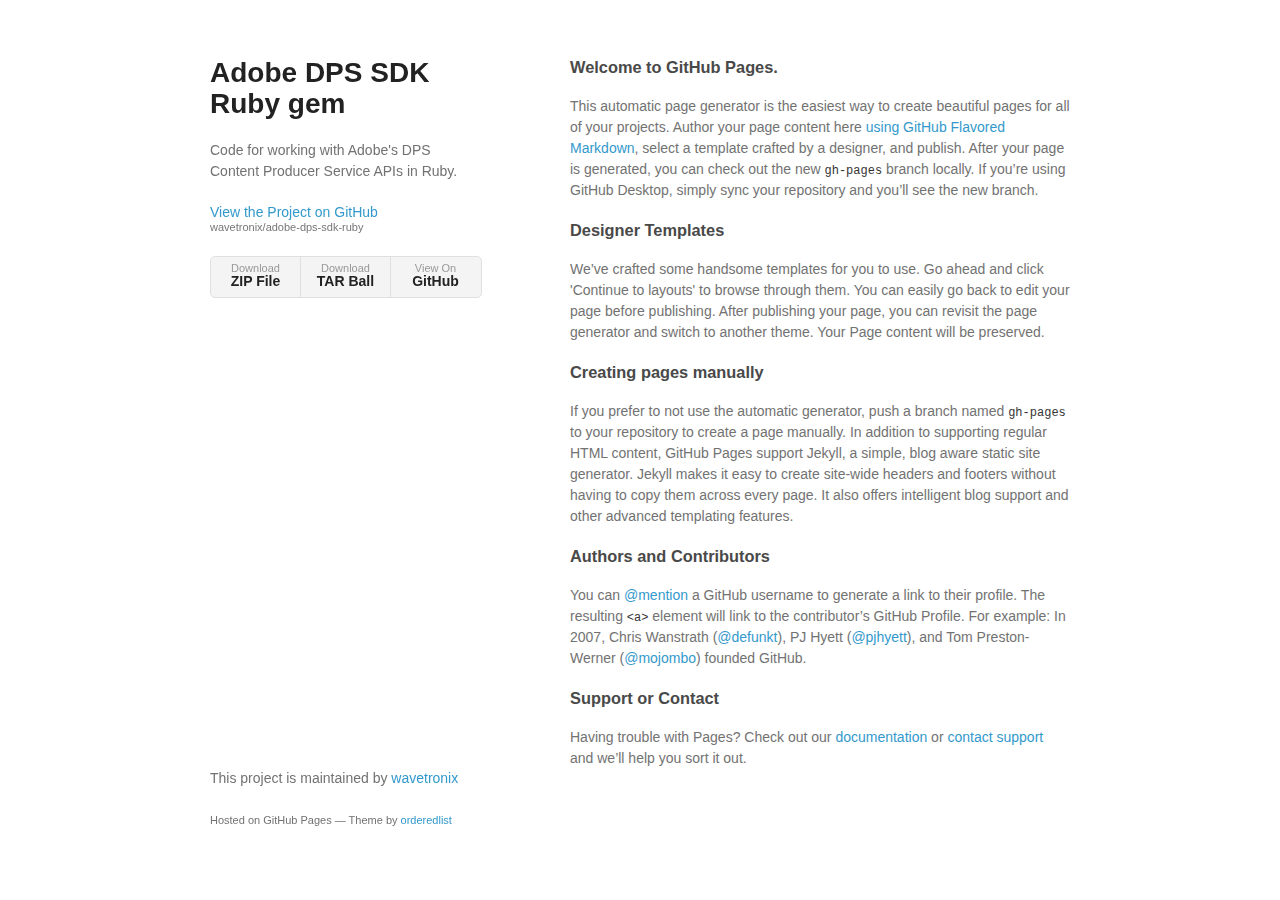
==== index.html @ 20d991e1 "Create gh-pages branch via GitHub" ====
<!doctype html>
<html>
  <head>
    <meta charset="utf-8">
    <meta http-equiv="X-UA-Compatible" content="chrome=1">
    <title>Adobe DPS SDK Ruby gem by wavetronix</title>

    <link rel="stylesheet" href="stylesheets/styles.css">
    <link rel="stylesheet" href="stylesheets/github-light.css">
    <meta name="viewport" content="width=device-width">
    <!--[if lt IE 9]>
    <script src="//html5shiv.googlecode.com/svn/trunk/html5.js"></script>
    <![endif]-->
  </head>
  <body>
    <div class="wrapper">
      <header>
        <h1>Adobe DPS SDK Ruby gem</h1>
        <p>Code for working with Adobe&#39;s DPS Content Producer Service APIs in Ruby.</p>

        <p class="view"><a href="https://github.com/wavetronix/adobe-dps-sdk-ruby">View the Project on GitHub <small>wavetronix/adobe-dps-sdk-ruby</small></a></p>


        <ul>
          <li><a href="https://github.com/wavetronix/adobe-dps-sdk-ruby/zipball/master">Download <strong>ZIP File</strong></a></li>
          <li><a href="https://github.com/wavetronix/adobe-dps-sdk-ruby/tarball/master">Download <strong>TAR Ball</strong></a></li>
          <li><a href="https://github.com/wavetronix/adobe-dps-sdk-ruby">View On <strong>GitHub</strong></a></li>
        </ul>
      </header>
      <section>
        <h3>
<a id="welcome-to-github-pages" class="anchor" href="#welcome-to-github-pages" aria-hidden="true"><span aria-hidden="true" class="octicon octicon-link"></span></a>Welcome to GitHub Pages.</h3>

<p>This automatic page generator is the easiest way to create beautiful pages for all of your projects. Author your page content here <a href="https://guides.github.com/features/mastering-markdown/">using GitHub Flavored Markdown</a>, select a template crafted by a designer, and publish. After your page is generated, you can check out the new <code>gh-pages</code> branch locally. If you’re using GitHub Desktop, simply sync your repository and you’ll see the new branch.</p>

<h3>
<a id="designer-templates" class="anchor" href="#designer-templates" aria-hidden="true"><span aria-hidden="true" class="octicon octicon-link"></span></a>Designer Templates</h3>

<p>We’ve crafted some handsome templates for you to use. Go ahead and click 'Continue to layouts' to browse through them. You can easily go back to edit your page before publishing. After publishing your page, you can revisit the page generator and switch to another theme. Your Page content will be preserved.</p>

<h3>
<a id="creating-pages-manually" class="anchor" href="#creating-pages-manually" aria-hidden="true"><span aria-hidden="true" class="octicon octicon-link"></span></a>Creating pages manually</h3>

<p>If you prefer to not use the automatic generator, push a branch named <code>gh-pages</code> to your repository to create a page manually. In addition to supporting regular HTML content, GitHub Pages support Jekyll, a simple, blog aware static site generator. Jekyll makes it easy to create site-wide headers and footers without having to copy them across every page. It also offers intelligent blog support and other advanced templating features.</p>

<h3>
<a id="authors-and-contributors" class="anchor" href="#authors-and-contributors" aria-hidden="true"><span aria-hidden="true" class="octicon octicon-link"></span></a>Authors and Contributors</h3>

<p>You can <a href="https://help.github.com/articles/basic-writing-and-formatting-syntax/#mentioning-users-and-teams" class="user-mention">@mention</a> a GitHub username to generate a link to their profile. The resulting <code>&lt;a&gt;</code> element will link to the contributor’s GitHub Profile. For example: In 2007, Chris Wanstrath (<a href="https://github.com/defunkt" class="user-mention">@defunkt</a>), PJ Hyett (<a href="https://github.com/pjhyett" class="user-mention">@pjhyett</a>), and Tom Preston-Werner (<a href="https://github.com/mojombo" class="user-mention">@mojombo</a>) founded GitHub.</p>

<h3>
<a id="support-or-contact" class="anchor" href="#support-or-contact" aria-hidden="true"><span aria-hidden="true" class="octicon octicon-link"></span></a>Support or Contact</h3>

<p>Having trouble with Pages? Check out our <a href="https://help.github.com/pages">documentation</a> or <a href="https://github.com/contact">contact support</a> and we’ll help you sort it out.</p>
      </section>
      <footer>
        <p>This project is maintained by <a href="https://github.com/wavetronix">wavetronix</a></p>
        <p><small>Hosted on GitHub Pages &mdash; Theme by <a href="https://github.com/orderedlist">orderedlist</a></small></p>
      </footer>
    </div>
    <script src="javascripts/scale.fix.js"></script>
    
  </body>
</html>
---- stylesheets/styles.css ----
@font-face {
  font-family: 'Noto Sans';
  font-weight: 400;
  font-style: normal;
  src: url('../fonts/Noto-Sans-regular/Noto-Sans-regular.eot');
  src: url('../fonts/Noto-Sans-regular/Noto-Sans-regular.eot?#iefix') format('embedded-opentype'),
       local('Noto Sans'),
       local('Noto-Sans-regular'),
       url('../fonts/Noto-Sans-regular/Noto-Sans-regular.woff2') format('woff2'),
       url('../fonts/Noto-Sans-regular/Noto-Sans-regular.woff') format('woff'),
       url('../fonts/Noto-Sans-regular/Noto-Sans-regular.ttf') format('truetype'),
       url('../fonts/Noto-Sans-regular/Noto-Sans-regular.svg#NotoSans') format('svg');
}

@font-face {
  font-family: 'Noto Sans';
  font-weight: 700;
  font-style: normal;
  src: url('../fonts/Noto-Sans-700/Noto-Sans-700.eot');
  src: url('../fonts/Noto-Sans-700/Noto-Sans-700.eot?#iefix') format('embedded-opentype'),
       local('Noto Sans Bold'),
       local('Noto-Sans-700'),
       url('../fonts/Noto-Sans-700/Noto-Sans-700.woff2') format('woff2'),
       url('../fonts/Noto-Sans-700/Noto-Sans-700.woff') format('woff'),
       url('../fonts/Noto-Sans-700/Noto-Sans-700.ttf') format('truetype'),
       url('../fonts/Noto-Sans-700/Noto-Sans-700.svg#NotoSans') format('svg');
}

@font-face {
  font-family: 'Noto Sans';
  font-weight: 400;
  font-style: italic;
  src: url('../fonts/Noto-Sans-italic/Noto-Sans-italic.eot');
  src: url('../fonts/Noto-Sans-italic/Noto-Sans-italic.eot?#iefix') format('embedded-opentype'),
       local('Noto Sans Italic'),
       local('Noto-Sans-italic'),
       url('../fonts/Noto-Sans-italic/Noto-Sans-italic.woff2') format('woff2'),
       url('../fonts/Noto-Sans-italic/Noto-Sans-italic.woff') format('woff'),
       url('../fonts/Noto-Sans-italic/Noto-Sans-italic.ttf') format('truetype'),
       url('../fonts/Noto-Sans-italic/Noto-Sans-italic.svg#NotoSans') format('svg');
}

@font-face {
  font-family: 'Noto Sans';
  font-weight: 700;
  font-style: italic;
  src: url('../fonts/Noto-Sans-700italic/Noto-Sans-700italic.eot');
  src: url('../fonts/Noto-Sans-700italic/Noto-Sans-700italic.eot?#iefix') format('embedded-opentype'),
       local('Noto Sans Bold Italic'),
       local('Noto-Sans-700italic'),
       url('../fonts/Noto-Sans-700italic/Noto-Sans-700italic.woff2') format('woff2'),
       url('../fonts/Noto-Sans-700italic/Noto-Sans-700italic.woff') format('woff'),
       url('../fonts/Noto-Sans-700italic/Noto-Sans-700italic.ttf') format('truetype'),
       url('../fonts/Noto-Sans-700italic/Noto-Sans-700italic.svg#NotoSans') format('svg');
}

body {
  background-color: #fff;
  padding:50px;
  font: 14px/1.5 "Noto Sans", "Helvetica Neue", Helvetica, Arial, sans-serif;
  color:#727272;
  font-weight:400;
}

h1, h2, h3, h4, h5, h6 {
  color:#222;
  margin:0 0 20px;
}

p, ul, ol, table, pre, dl {
  margin:0 0 20px;
}

h1, h2, h3 {
  line-height:1.1;
}

h1 {
  font-size:28px;
}

h2 {
  color:#393939;
}

h3, h4, h5, h6 {
  color:#494949;
}

a {
  color:#39c;
  text-decoration:none;
}

a:hover {
  color:#069;
}

a small {
  font-size:11px;
  color:#777;
  margin-top:-0.3em;
  display:block;
}

a:hover small {
  color:#777;
}

.wrapper {
  width:860px;
  margin:0 auto;
}

blockquote {
  border-left:1px solid #e5e5e5;
  margin:0;
  padding:0 0 0 20px;
  font-style:italic;
}

code, pre {
  font-family:Monaco, Bitstream Vera Sans Mono, Lucida Console, Terminal, Consolas, Liberation Mono, DejaVu Sans Mono, Courier New, monospace;
  color:#333;
  font-size:12px;
}

pre {
  padding:8px 15px;
  background: #f8f8f8;
  border-radius:5px;
  border:1px solid #e5e5e5;
  overflow-x: auto;
}

table {
  width:100%;
  border-collapse:collapse;
}

th, td {
  text-align:left;
  padding:5px 10px;
  border-bottom:1px solid #e5e5e5;
}

dt {
  color:#444;
  font-weight:700;
}

th {
  color:#444;
}

img {
  max-width:100%;
}

header {
  width:270px;
  float:left;
  position:fixed;
  -webkit-font-smoothing:subpixel-antialiased;
}

header ul {
  list-style:none;
  height:40px;
  padding:0;
  background: #f4f4f4;
  border-radius:5px;
  border:1px solid #e0e0e0;
  width:270px;
}

header li {
  width:89px;
  float:left;
  border-right:1px solid #e0e0e0;
  height:40px;
}

header li:first-child a {
  border-radius:5px 0 0 5px;
}

header li:last-child a {
  border-radius:0 5px 5px 0;
}

header ul a {
  line-height:1;
  font-size:11px;
  color:#999;
  display:block;
  text-align:center;
  padding-top:6px;
  height:34px;
}

header ul a:hover {
  color:#999;
}

header ul a:active {
  background-color:#f0f0f0;
}

strong {
  color:#222;
  font-weight:700;
}

header ul li + li + li {
  border-right:none;
  width:89px;
}

header ul a strong {
  font-size:14px;
  display:block;
  color:#222;
}

section {
  width:500px;
  float:right;
  padding-bottom:50px;
}

small {
  font-size:11px;
}

hr {
  border:0;
  background:#e5e5e5;
  height:1px;
  margin:0 0 20px;
}

footer {
  width:270px;
  float:left;
  position:fixed;
  bottom:50px;
  -webkit-font-smoothing:subpixel-antialiased;
}

@media print, screen and (max-width: 960px) {

  div.wrapper {
    width:auto;
    margin:0;
  }

  header, section, footer {
    float:none;
    position:static;
    width:auto;
  }

  header {
    padding-right:320px;
  }

  section {
    border:1px solid #e5e5e5;
    border-width:1px 0;
    padding:20px 0;
    margin:0 0 20px;
  }

  header a small {
    display:inline;
  }

  header ul {
    position:absolute;
    right:50px;
    top:52px;
  }
}

@media print, screen and (max-width: 720px) {
  body {
    word-wrap:break-word;
  }

  header {
    padding:0;
  }

  header ul, header p.view {
    position:static;
  }

  pre, code {
    word-wrap:normal;
  }
}

@media print, screen and (max-width: 480px) {
  body {
    padding:15px;
  }

  header ul {
    width:99%;
  }

  header li, header ul li + li + li {
    width:33%;
  }
}

@media print {
  body {
    padding:0.4in;
    font-size:12pt;
    color:#444;
  }
}
---- stylesheets/github-light.css ----
/*
   Copyright 2014 GitHub Inc.

   Licensed under the Apache License, Version 2.0 (the "License");
   you may not use this file except in compliance with the License.
   You may obtain a copy of the License at

       http://www.apache.org/licenses/LICENSE-2.0

   Unless required by applicable law or agreed to in writing, software
   distributed under the License is distributed on an "AS IS" BASIS,
   WITHOUT WARRANTIES OR CONDITIONS OF ANY KIND, either express or implied.
   See the License for the specific language governing permissions and
   limitations under the License.

*/

.pl-c /* comment */ {
  color: #969896;
}

.pl-c1      /* constant, markup.raw, meta.diff.header, meta.module-reference, meta.property-name, support, support.constant, support.variable, variable.other.constant */,
.pl-s .pl-v /* string variable */ {
  color: #0086b3;
}

.pl-e  /* entity */,
.pl-en /* entity.name */ {
  color: #795da3;
}

.pl-s .pl-s1 /* string source */,
.pl-smi      /* storage.modifier.import, storage.modifier.package, storage.type.java, variable.other, variable.parameter.function */ {
  color: #333;
}

.pl-ent /* entity.name.tag */ {
  color: #63a35c;
}

.pl-k /* keyword, storage, storage.type */ {
  color: #a71d5d;
}

.pl-pds              /* punctuation.definition.string, string.regexp.character-class */,
.pl-s                /* string */,
.pl-s .pl-pse .pl-s1 /* string punctuation.section.embedded source */,
.pl-sr               /* string.regexp */,
.pl-sr .pl-cce       /* string.regexp constant.character.escape */,
.pl-sr .pl-sra       /* string.regexp string.regexp.arbitrary-repitition */,
.pl-sr .pl-sre       /* string.regexp source.ruby.embedded */ {
  color: #183691;
}

.pl-v /* variable */ {
  color: #ed6a43;
}

.pl-id /* invalid.deprecated */ {
  color: #b52a1d;
}

.pl-ii /* invalid.illegal */ {
  background-color: #b52a1d;
  color: #f8f8f8;
}

.pl-sr .pl-cce /* string.regexp constant.character.escape */ {
  color: #63a35c;
  font-weight: bold;
}

.pl-ml /* markup.list */ {
  color: #693a17;
}

.pl-mh        /* markup.heading */,
.pl-mh .pl-en /* markup.heading entity.name */,
.pl-ms        /* meta.separator */ {
  color: #1d3e81;
  font-weight: bold;
}

.pl-mq /* markup.quote */ {
  color: #008080;
}

.pl-mi /* markup.italic */ {
  color: #333;
  font-style: italic;
}

.pl-mb /* markup.bold */ {
  color: #333;
  font-weight: bold;
}

.pl-md /* markup.deleted, meta.diff.header.from-file */ {
  background-color: #ffecec;
  color: #bd2c00;
}

.pl-mi1 /* markup.inserted, meta.diff.header.to-file */ {
  background-color: #eaffea;
  color: #55a532;
}

.pl-mdr /* meta.diff.range */ {
  color: #795da3;
  font-weight: bold;
}

.pl-mo /* meta.output */ {
  color: #1d3e81;
}
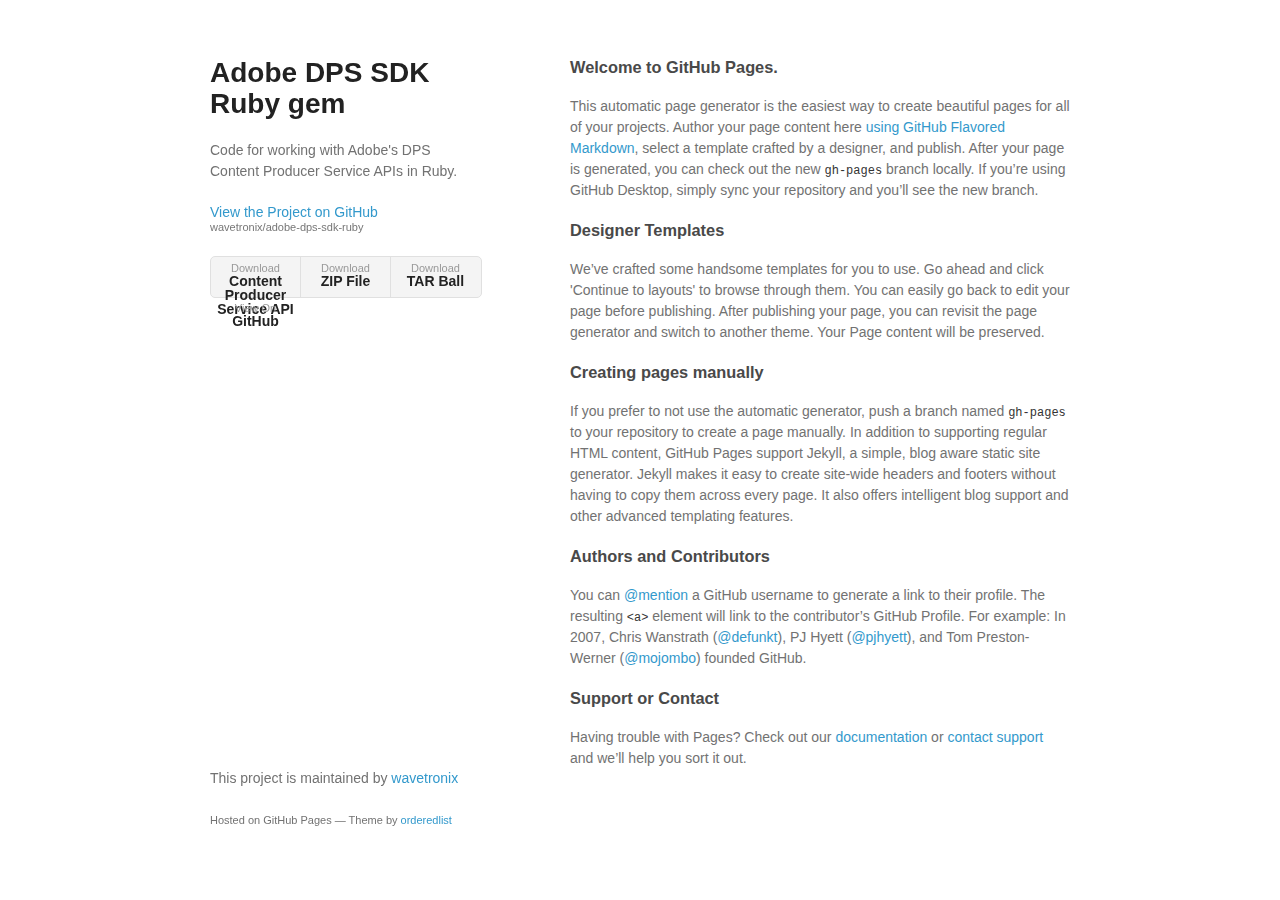
==== commit 12f64922: "Add a link to Adobe API kit" ====
--- a/index.html
+++ b/index.html
@@ -22,6 +22,7 @@
 
 
         <ul>
+          <li><a href="https://helpx.adobe.com/content/help/en/digital-publishing-solution/help/integrating-dps/_jcr_content/main-pars/download_1/file.res/20160222-Adobe%20Experience%20Manager%20Mobile%20Content%20Producer%20Service%20API.zip">Download <strong>Content Producer Service API</strong></a></li>
           <li><a href="https://github.com/wavetronix/adobe-dps-sdk-ruby/zipball/master">Download <strong>ZIP File</strong></a></li>
           <li><a href="https://github.com/wavetronix/adobe-dps-sdk-ruby/tarball/master">Download <strong>TAR Ball</strong></a></li>
           <li><a href="https://github.com/wavetronix/adobe-dps-sdk-ruby">View On <strong>GitHub</strong></a></li>
@@ -59,6 +60,6 @@
       </footer>
     </div>
     <script src="javascripts/scale.fix.js"></script>
-    
+
   </body>
 </html>
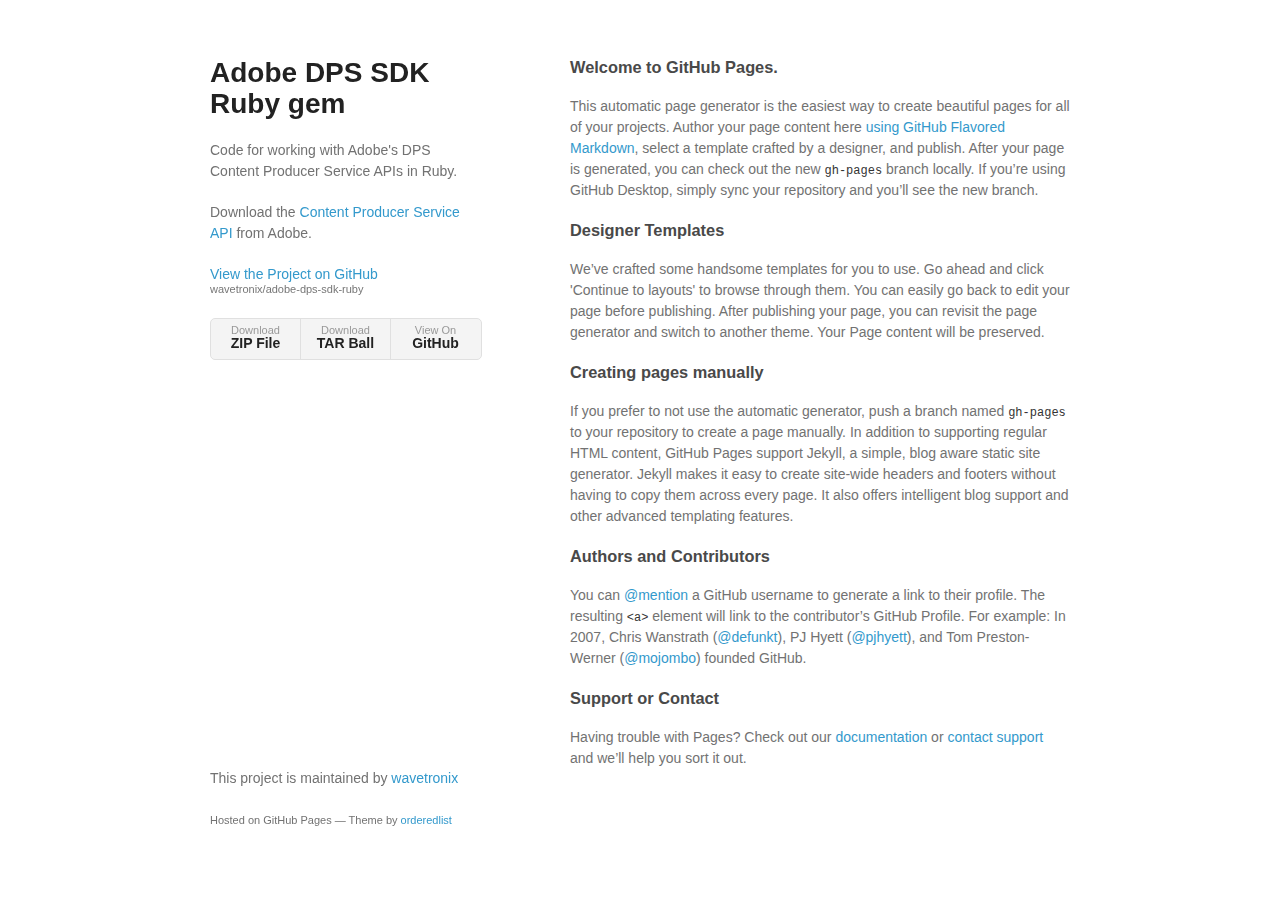
==== commit 41e4fd0e: "Move link to Adobe API kit" ====
--- a/index.html
+++ b/index.html
@@ -18,11 +18,11 @@
         <h1>Adobe DPS SDK Ruby gem</h1>
         <p>Code for working with Adobe&#39;s DPS Content Producer Service APIs in Ruby.</p>
 
+        <p>Download the <a href="https://helpx.adobe.com/content/help/en/digital-publishing-solution/help/integrating-dps/_jcr_content/main-pars/download_1/file.res/20160222-Adobe%20Experience%20Manager%20Mobile%20Content%20Producer%20Service%20API.zip">Content Producer Service API</a> from Adobe.</p>
         <p class="view"><a href="https://github.com/wavetronix/adobe-dps-sdk-ruby">View the Project on GitHub <small>wavetronix/adobe-dps-sdk-ruby</small></a></p>
 
 
         <ul>
-          <li><a href="https://helpx.adobe.com/content/help/en/digital-publishing-solution/help/integrating-dps/_jcr_content/main-pars/download_1/file.res/20160222-Adobe%20Experience%20Manager%20Mobile%20Content%20Producer%20Service%20API.zip">Download <strong>Content Producer Service API</strong></a></li>
           <li><a href="https://github.com/wavetronix/adobe-dps-sdk-ruby/zipball/master">Download <strong>ZIP File</strong></a></li>
           <li><a href="https://github.com/wavetronix/adobe-dps-sdk-ruby/tarball/master">Download <strong>TAR Ball</strong></a></li>
           <li><a href="https://github.com/wavetronix/adobe-dps-sdk-ruby">View On <strong>GitHub</strong></a></li>
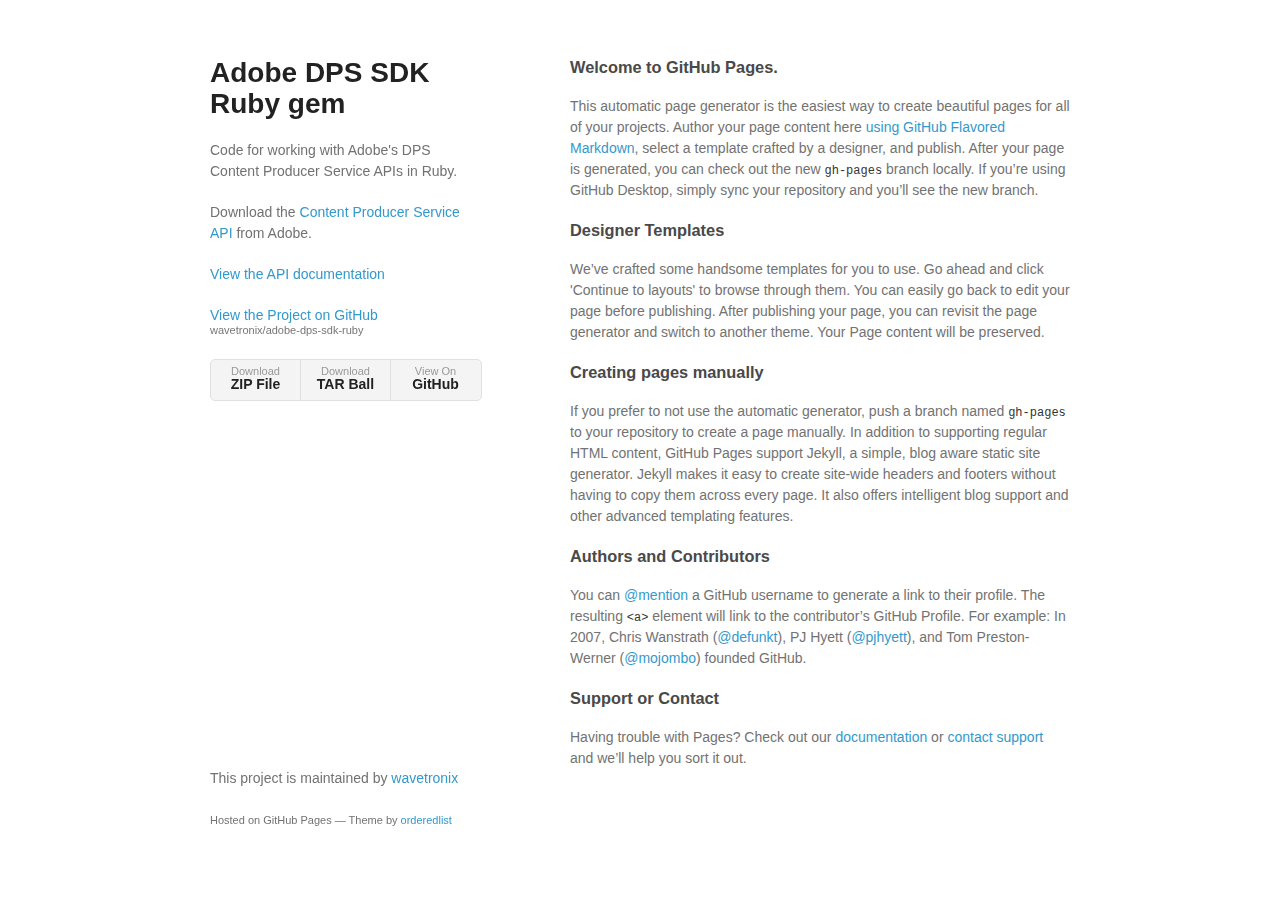
==== commit 31b0d172: "Add link to API docs" ====
--- a/index.html
+++ b/index.html
@@ -19,6 +19,7 @@
         <p>Code for working with Adobe&#39;s DPS Content Producer Service APIs in Ruby.</p>
 
         <p>Download the <a href="https://helpx.adobe.com/content/help/en/digital-publishing-solution/help/integrating-dps/_jcr_content/main-pars/download_1/file.res/20160222-Adobe%20Experience%20Manager%20Mobile%20Content%20Producer%20Service%20API.zip">Content Producer Service API</a> from Adobe.</p>
+        <p class="view"><a href="/api-docs">View the API documentation</a></p>
         <p class="view"><a href="https://github.com/wavetronix/adobe-dps-sdk-ruby">View the Project on GitHub <small>wavetronix/adobe-dps-sdk-ruby</small></a></p>
 
 
